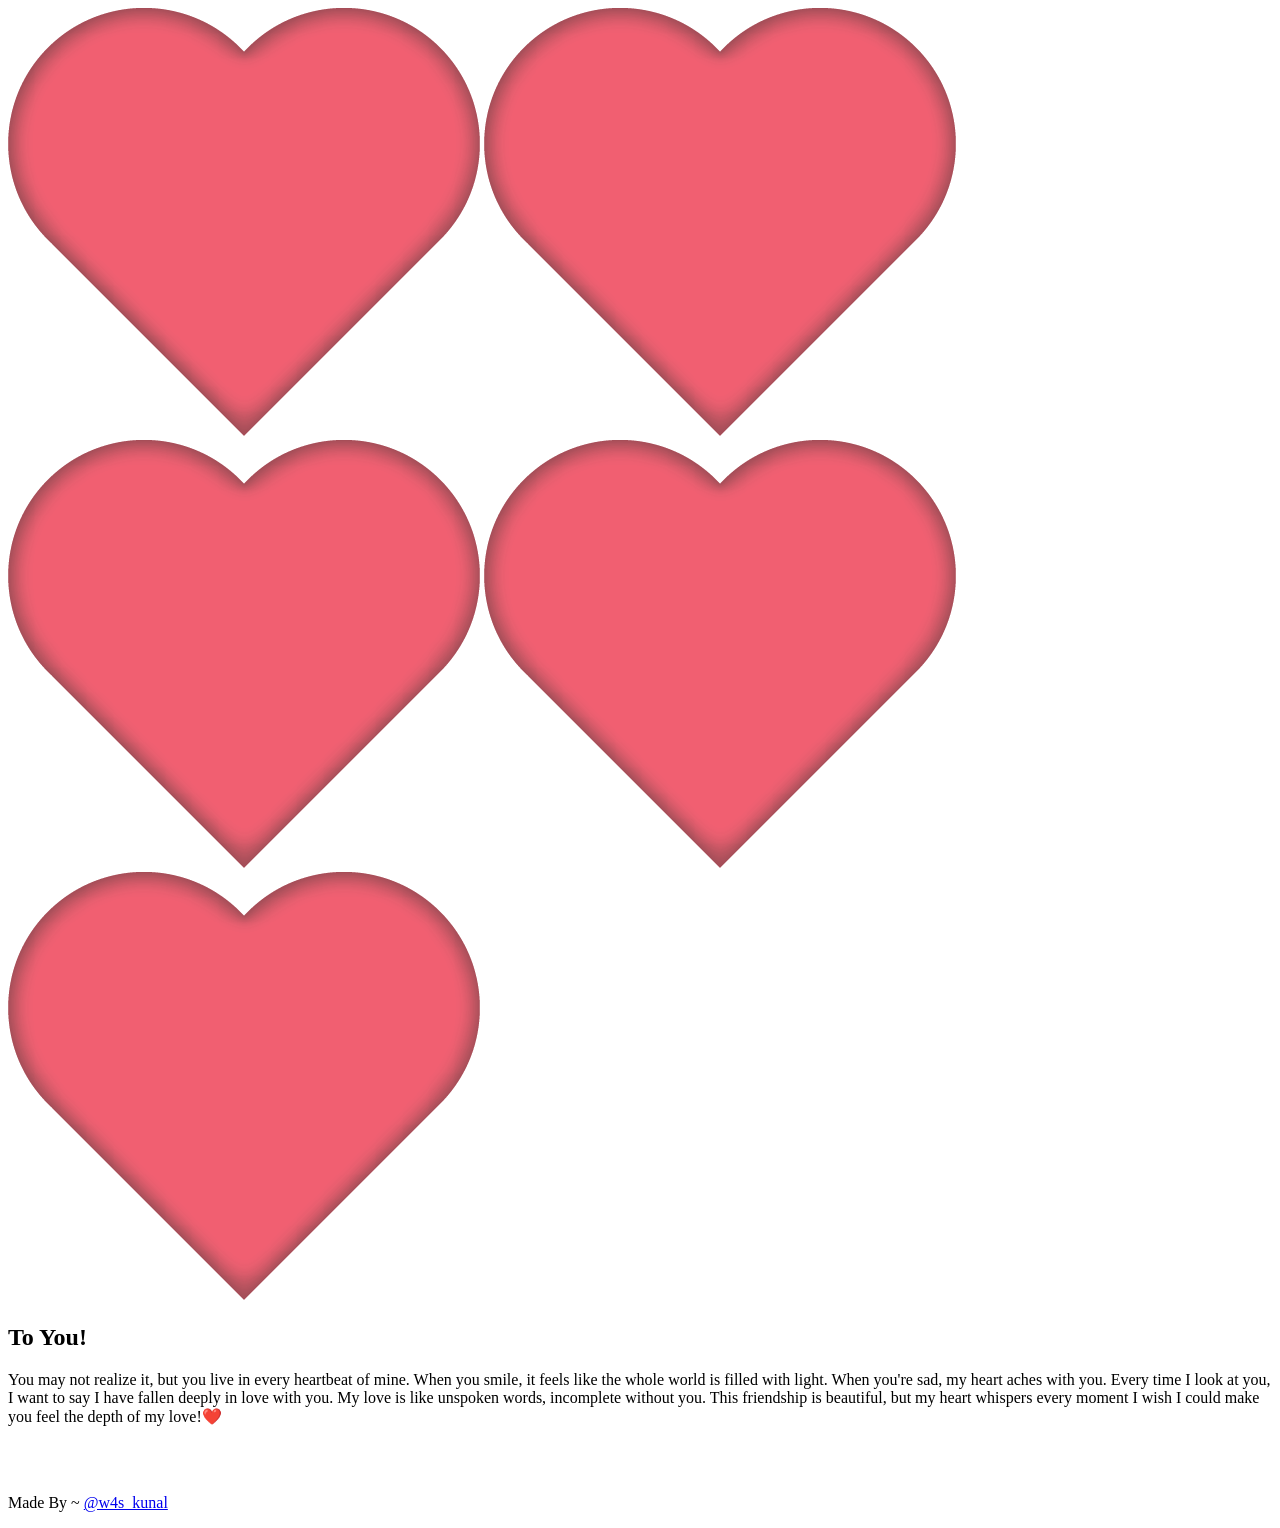
==== mail.html @ 3e8b0c9e "Add files via upload" ====
<!DOCTYPE html>
<html lang="en">
<head>
    <meta charset="UTF-8">
    <meta http-equiv="X-UA-Compatible" content="IE=edge">
    <meta name="viewport" content="width=device-width, initial-scale=1.0">
    <meta name="title" content="Surprise  | Kunal ">
    <meta name="github" content="https://github.com/ziddi-shop">
    <title>Surprise  | Kunal</title>
    <link rel="website icon" type="png" href="image/gift3.gif">
    <link rel="stylesheet" href="mail.css">
    <link href="https://fonts.googleapis.com/css2?family=Pacifico&display=swap" rel="stylesheet">
    <title>To You!</title>
</head>
<body>
    <div class="warpper preloading">
        <div class="box">
            <div class="mail">
                <div class="heart">
                    <img src="image/heart.png" alt="">
                    <img src="image/heart.png" alt="">
                    <img src="image/heart.png" alt="">
                    <img src="image/heart.png" alt="">
                    <img src="image/heart.png" alt="">
                </div>
                <div class="content">
                    <div class="title">
                        <h2>To You!</h2>
                    </div>
                    <p>
                        You may not realize it, but you live in every heartbeat of mine. 

When you smile, it feels like the whole world is filled with light. When you're sad, my heart aches with you. Every time I look at you, I want to say I have fallen deeply in love with you. 

My love is like unspoken words, incomplete without you. This friendship is beautiful, but my heart whispers every moment I wish I could make you feel the depth of my love!❤️
                    </p>
                    <div class="gifs_left">
                        <img id="heart__letter" src="https://media.giphy.com/media/YKUvclrGYmDKXwtphf/giphy.gif" alt="" class="animationOp">
                    </div>
                    <div class="gifs_right">
                        <img id="heart__letter" src="https://media.giphy.com/media/YKUvclrGYmDKXwtphf/giphy.gif" alt="" class="animationOp">
                    </div>
                </div>
            </div>
        </div>
        <div class="loader-wrapper">
            <div class="loader">
                <div class="inner one" style="--i:1;"></div>
                <div class="inner two" style="--i:1;"></div>
                <div class="inner three" style="--i:1;"></div>
                <div class="box-heart">
                    <div class="heartLoader"></div>
                </div>
            </div>
        </div>
    </div>

    <div id="copy">
		<p class="text-center text-white text-sm">Made By ~ <a
			href="https://www.instagram.com/w4s_kunal/">@w4s_kunal</a></p>
	  </div>
    
</body>
<script type="text/javascript" src="https://code.jquery.com/jquery-3.6.3.min.js"></script>
    <script>
        $(window).on('load', function(event){
        $('body').removeClass('preloading');
        $('.loader-wrapper').delay(1000).fadeOut('fast');
    });
    </script>
</html>
    <!-- Music Player Button -->
    <div class="music-btn" id="musicBtn">
        <i class="fa-solid fa-play"></i>
    </div>

    <script src="https://code.jquery.com/jquery-3.6.3.min.js"></script>
    <script>
        $(window).on('load', function(){
            $('body').removeClass('preloading');
            $('.loader-wrapper').delay(1000).fadeOut('fast');
        });

        // Music Player
        const audio = new Audio('my.mp3');
        const musicBtn = document.getElementById('musicBtn');
        let isPlaying = false;

        musicBtn.addEventListener('click', () => {
            isPlaying = !isPlaying;
            if (isPlaying) {
                audio.play();
                musicBtn.innerHTML = '<i class="fa-solid fa-pause"></i>';
                musicBtn.style.background = '#ff4d6d';
            } else {
                audio.pause();
                musicBtn.innerHTML = '<i class="fa-solid fa-play"></i>';
                musicBtn.style.background = '#ff69b4';
            }
        });
    </script>
    <script src="https://cdnjs.cloudflare.com/ajax/libs/font-awesome/6.3.0/js/all.min.js"></script>
</body>
</html>
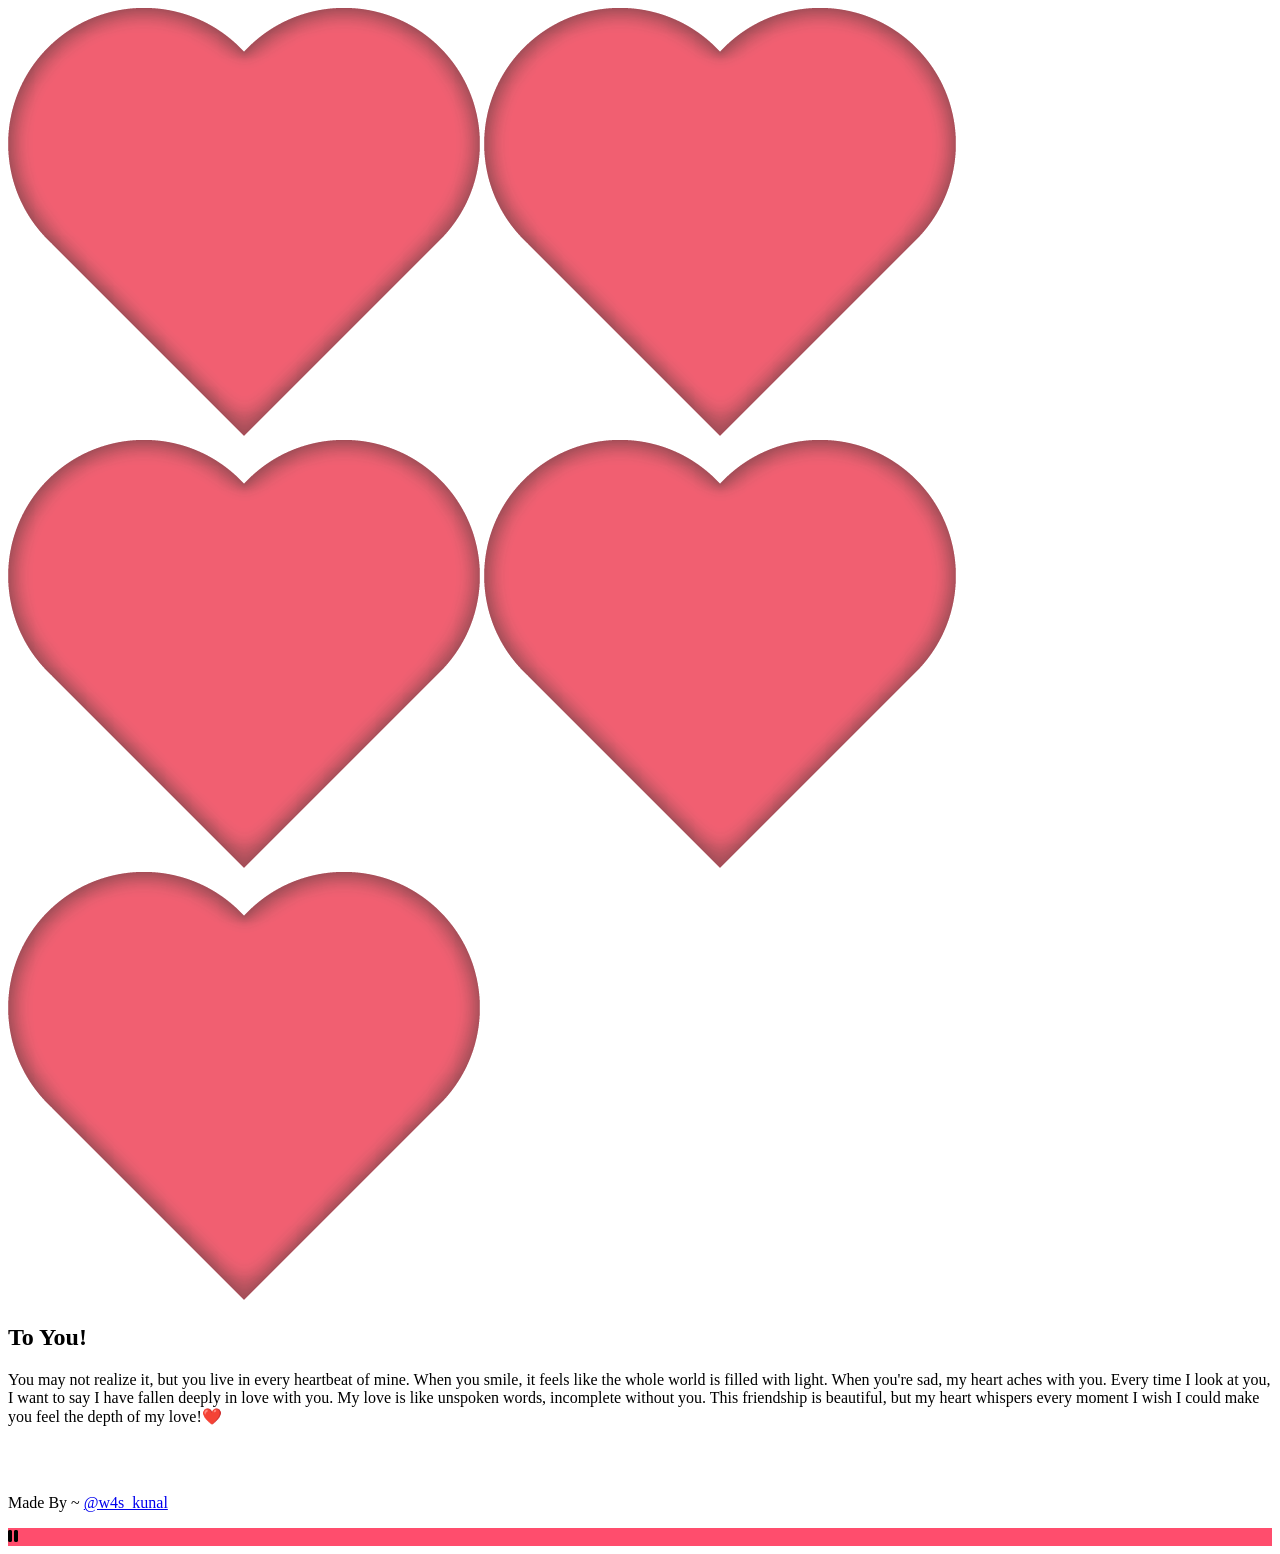
==== commit b3a91ac8: "Add files via upload" ====
--- a/mail.html
+++ b/mail.html
@@ -10,6 +10,7 @@
     <link rel="website icon" type="png" href="image/gift3.gif">
     <link rel="stylesheet" href="mail.css">
     <link href="https://fonts.googleapis.com/css2?family=Pacifico&display=swap" rel="stylesheet">
+    <link rel="stylesheet" href="https://cdnjs.cloudflare.com/ajax/libs/font-awesome/6.3.0/css/all.min.css" integrity="sha512-SzlrxWUlpfuzQ+pcUCosxcglQRNAq/DZjVsC0lE40xsADsfeQoEypE+enwcOiGjk/bSuGGKHEyjSoQ1zVisanQ==" crossorigin="anonymous" referrerpolicy="no-referrer" />
     <title>To You!</title>
 </head>
 <body>
@@ -58,17 +59,8 @@
     <div id="copy">
 		<p class="text-center text-white text-sm">Made By ~ <a
 			href="https://www.instagram.com/w4s_kunal/">@w4s_kunal</a></p>
-	  </div>
-    
-</body>
-<script type="text/javascript" src="https://code.jquery.com/jquery-3.6.3.min.js"></script>
-    <script>
-        $(window).on('load', function(event){
-        $('body').removeClass('preloading');
-        $('.loader-wrapper').delay(1000).fadeOut('fast');
-    });
-    </script>
-</html>
+	</div>
+
     <!-- Music Player Button -->
     <div class="music-btn" id="musicBtn">
         <i class="fa-solid fa-play"></i>
@@ -82,23 +74,100 @@
         });
 
         // Music Player
-        const audio = new Audio('my.mp3');
+        const audio = new Audio('happier_x_perfect.mp3');
+        let hasSeeked = false;
+
+        const setStartTime = () => {
+            if (!hasSeeked) {
+                // Check if we have a saved playback position from index.html
+                const savedTime = localStorage.getItem('audio_currentTime');
+                const wasPlaying = localStorage.getItem('audio_playing');
+
+                if (savedTime && wasPlaying === 'true') {
+                    audio.currentTime = parseFloat(savedTime);
+                } else if (audio.duration >= 205) {
+                    audio.currentTime = 205; // Default start time (3:25)
+                }
+                hasSeeked = true;
+            }
+        };
+
+        audio.addEventListener('loadedmetadata', setStartTime);
+        audio.addEventListener('loadeddata', setStartTime);
+        audio.addEventListener('canplay', setStartTime);
+
         const musicBtn = document.getElementById('musicBtn');
         let isPlaying = false;
 
-        musicBtn.addEventListener('click', () => {
-            isPlaying = !isPlaying;
-            if (isPlaying) {
-                audio.play();
+        const playAudio = () => {
+            if (isPlaying) return;
+            setStartTime();
+            audio.play().then(() => {
+                isPlaying = true;
+                // Double check if seek succeeded, but only if we didn't restore from index.html
+                const savedTime = localStorage.getItem('audio_currentTime');
+                if (!savedTime && audio.currentTime < 205 && audio.duration >= 205) {
+                    audio.currentTime = 205;
+                }
                 musicBtn.innerHTML = '<i class="fa-solid fa-pause"></i>';
                 musicBtn.style.background = '#ff4d6d';
-            } else {
+                removeInteractionListeners();
+                
+                // Clear the temporary transition storage so refresh starts at 3:25
+                localStorage.removeItem('audio_currentTime');
+                localStorage.removeItem('audio_playing');
+            }).catch(err => {
+                console.log("Autoplay prevented by browser, waiting for user gesture.", err);
+            });
+        };
+
+        // Try playing immediately after page loads and loader fades out
+        window.addEventListener('load', () => {
+            setTimeout(playAudio, 1200);
+        });
+
+        // Interaction Fallback: play on any click, touch, keypress, or scroll
+        const events = ['click', 'touchstart', 'mousedown', 'keydown', 'scroll'];
+        const handleInteraction = () => {
+            playAudio();
+        };
+        
+        const addInteractionListeners = () => {
+            events.forEach(event => {
+                document.addEventListener(event, handleInteraction, { once: true });
+            });
+        };
+
+        const removeInteractionListeners = () => {
+            events.forEach(event => {
+                document.removeEventListener(event, handleInteraction);
+            });
+        };
+
+        // Enable fallback listeners
+        addInteractionListeners();
+
+        // Control button click handler (manually toggle play/pause)
+        musicBtn.addEventListener('click', (e) => {
+            e.stopPropagation(); // prevent fallback interaction listener from firing
+            if (isPlaying) {
                 audio.pause();
+                isPlaying = false;
                 musicBtn.innerHTML = '<i class="fa-solid fa-play"></i>';
                 musicBtn.style.background = '#ff69b4';
+            } else {
+                isPlaying = false; // Reset to allow playAudio to execute
+                playAudio();
             }
         });
+
+        audio.addEventListener('ended', () => {
+            isPlaying = false;
+            musicBtn.innerHTML = '<i class="fa-solid fa-play"></i>';
+            musicBtn.style.background = '#ff69b4';
+            hasSeeked = false;
+            addInteractionListeners(); // Allow starting again on interaction if ended
+        });
     </script>
-    <script src="https://cdnjs.cloudflare.com/ajax/libs/font-awesome/6.3.0/js/all.min.js"></script>
 </body>
 </html>
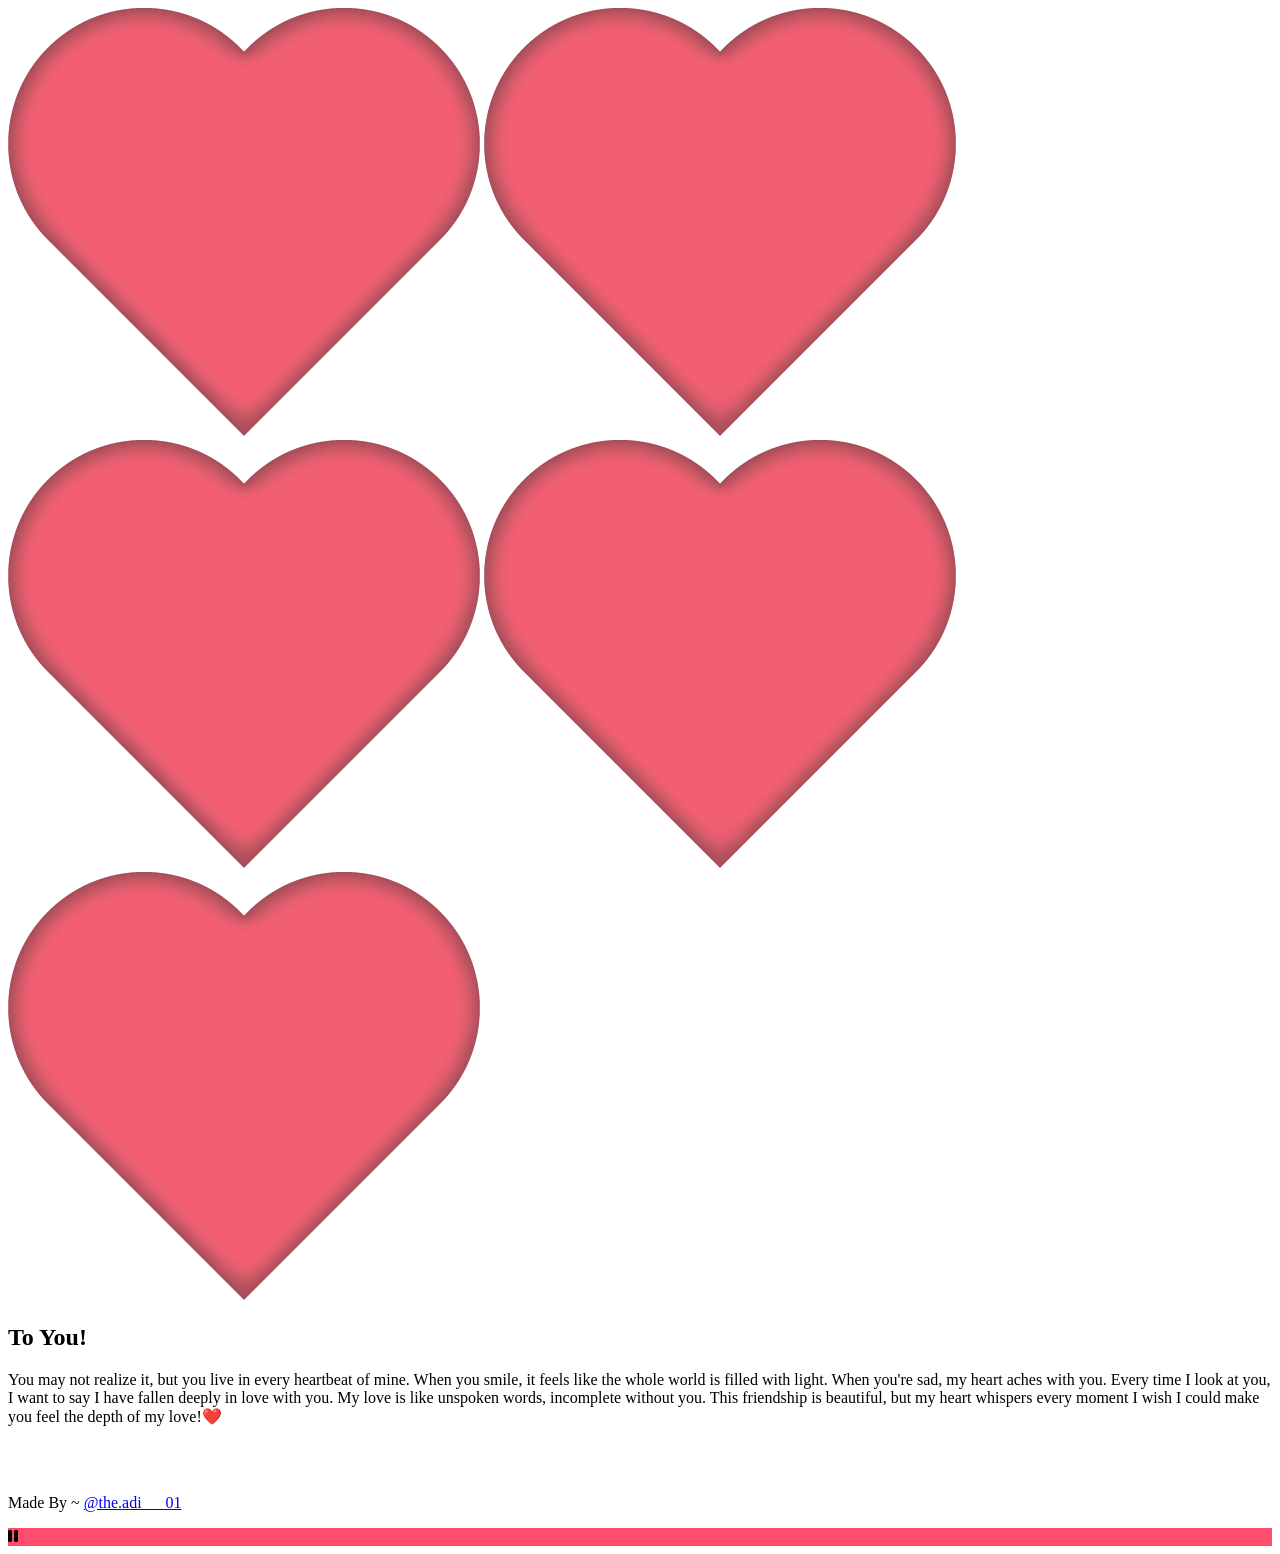
==== commit 8d6c6dea: "idk" ====
--- a/mail.html
+++ b/mail.html
@@ -6,7 +6,7 @@
     <meta name="viewport" content="width=device-width, initial-scale=1.0">
     <meta name="title" content="Surprise  | Kunal ">
     <meta name="github" content="https://github.com/ziddi-shop">
-    <title>Surprise  | Kunal</title>
+    <title>Surprise|Seerat</title>
     <link rel="website icon" type="png" href="image/gift3.gif">
     <link rel="stylesheet" href="mail.css">
     <link href="https://fonts.googleapis.com/css2?family=Pacifico&display=swap" rel="stylesheet">
@@ -58,7 +58,7 @@
 
     <div id="copy">
 		<p class="text-center text-white text-sm">Made By ~ <a
-			href="https://www.instagram.com/w4s_kunal/">@w4s_kunal</a></p>
+			href="https://www.instagram.com/w4s_kunal/">@the.adi___01</a></p>
 	</div>
 
     <!-- Music Player Button -->
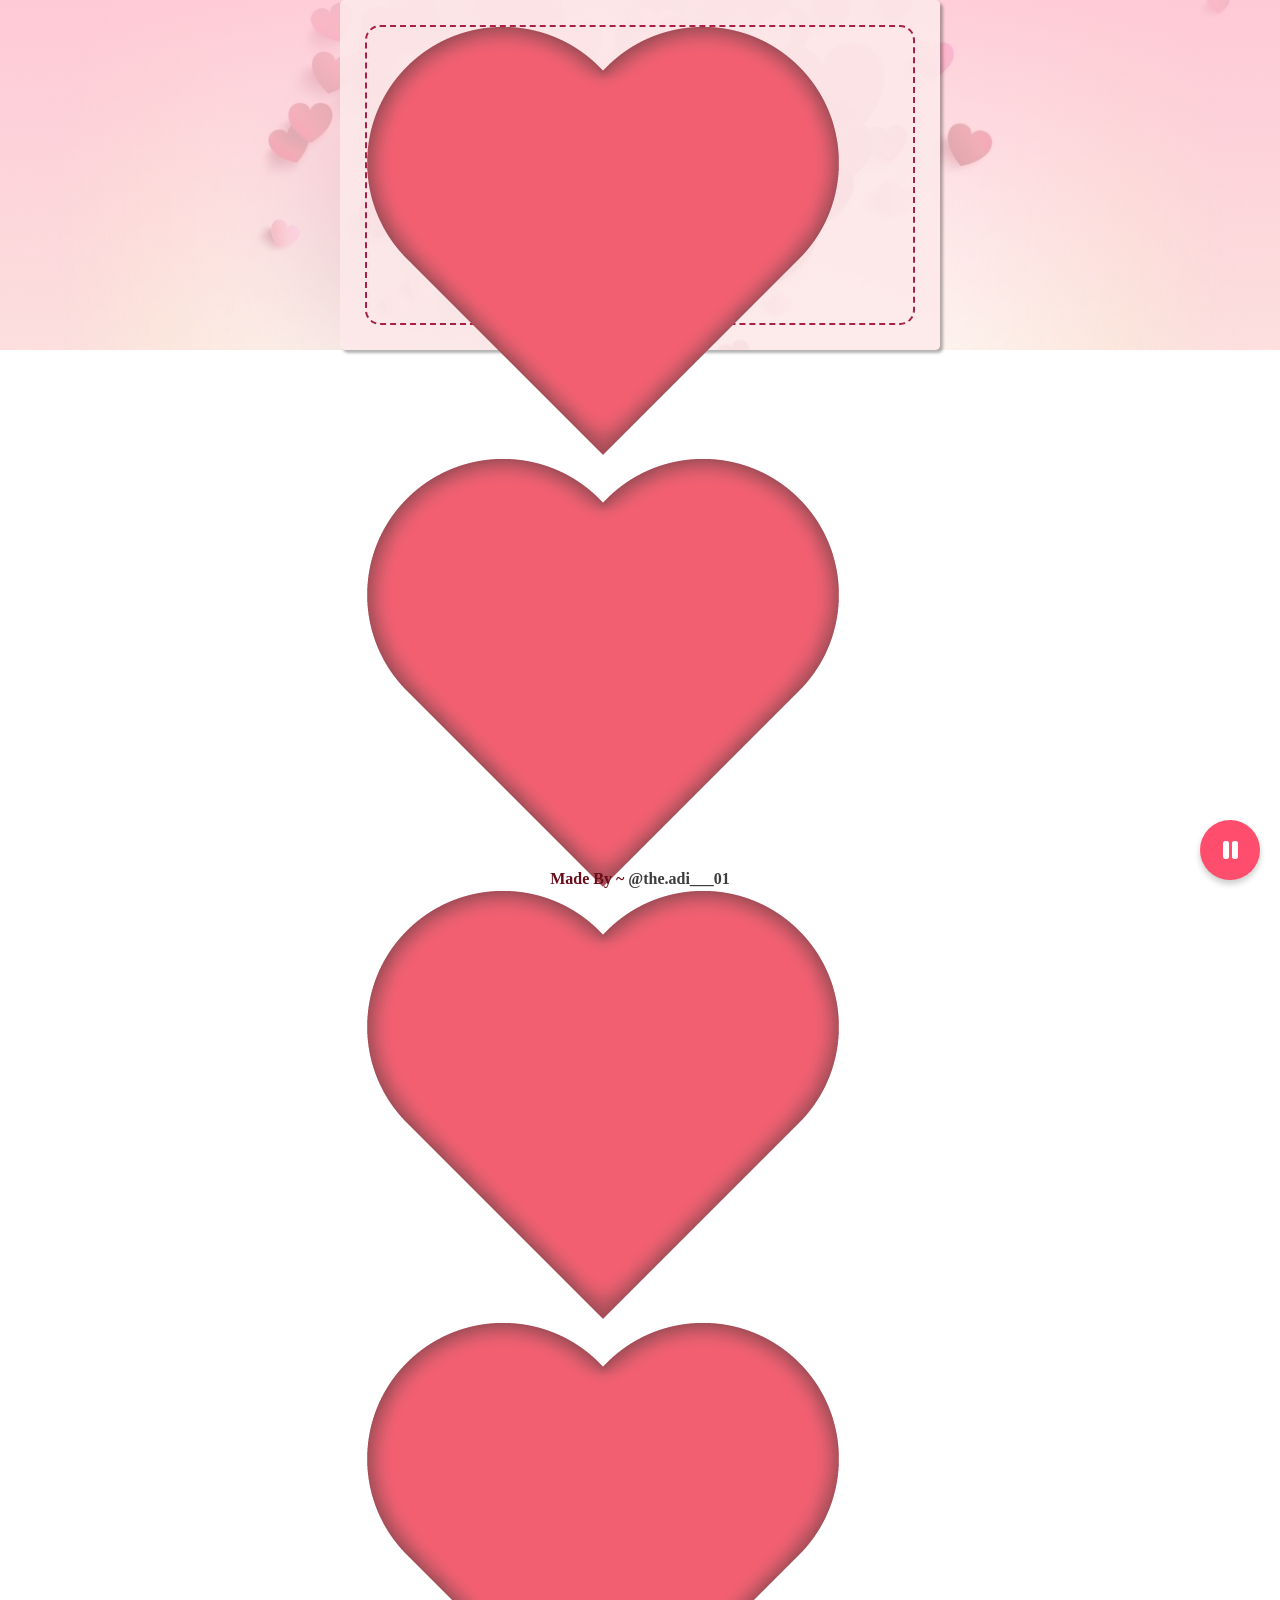
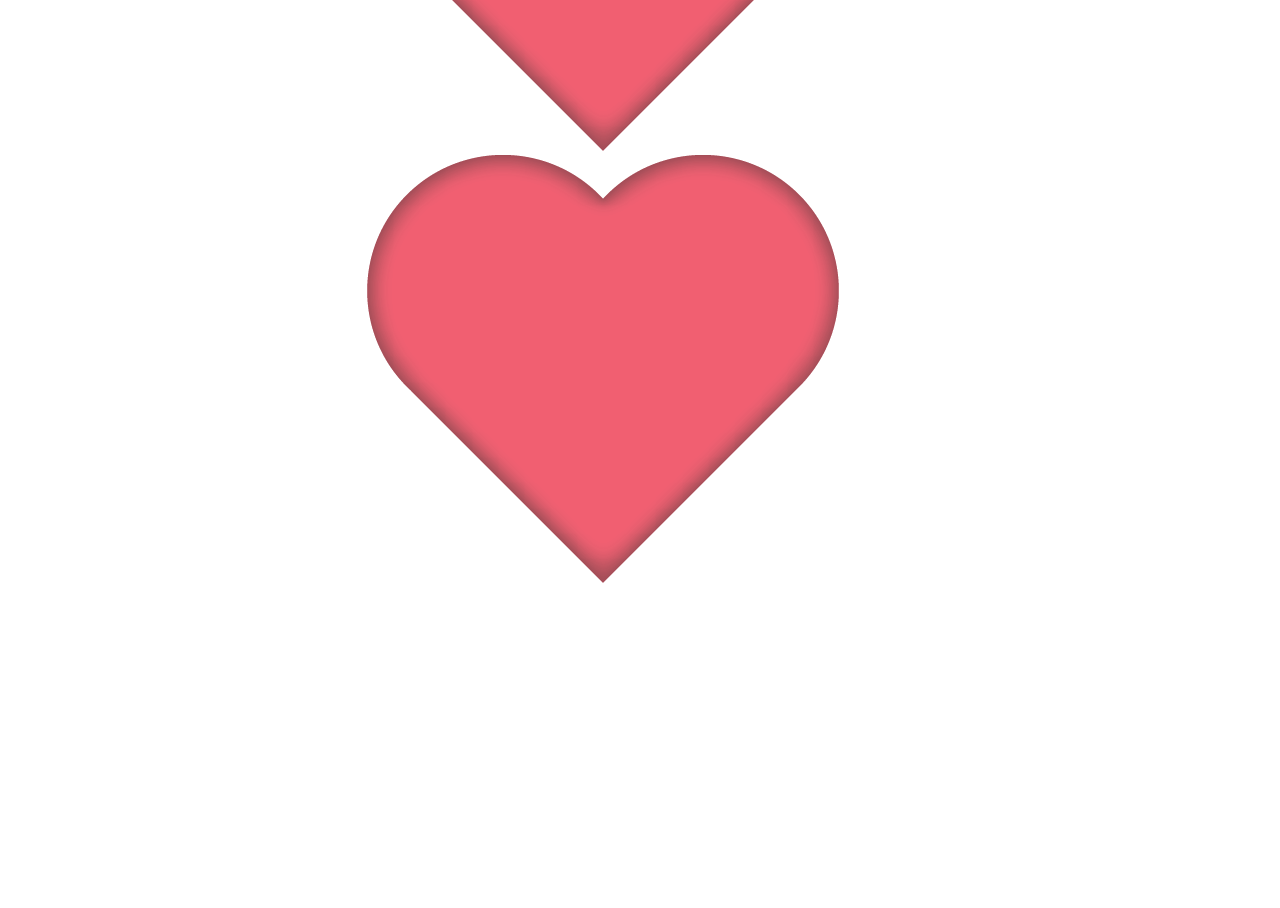
==== commit 53428f10: "Add files via upload" ====
--- a/mail.html
+++ b/mail.html
@@ -29,7 +29,7 @@
                         <h2>To You!</h2>
                     </div>
                     <p>
-                        You may not realize it, but you live in every heartbeat of mine. 
+                        sup kiddo, Its been 1 month of our journey together.... 
 
 When you smile, it feels like the whole world is filled with light. When you're sad, my heart aches with you. Every time I look at you, I want to say I have fallen deeply in love with you. 
 
--- a/mail.css
+++ b/mail.css
@@ -0,0 +1,401 @@
+@import url('https://fonts.googleapis.com/css2?family=Dancing+Script:wght@700&display=swap');
+
+* {
+    padding: 0;
+    margin: 0;
+    box-sizing: border-box;
+}
+
+.warpper {
+    width: 100%;
+    height: 100%;
+    background: linear-gradient(rgba(255, 204, 218, 0.9), rgba(255, 255, 255, 0.58)), url(image/bgrMail.jpg);
+    background-repeat: no-repeat;
+    background-size: cover;
+    background-position: center;
+    display: flex;
+    justify-content: center;
+    align-items: center;
+}
+
+.box {
+    position: relative;
+    width: 600px;
+    height: 350px;
+    background: rgba(253, 233, 234, 0.9);
+    border-radius: 5px;
+    box-shadow: 3px 3px 3px rgba(0, 0, 0, 0.3);
+    display: flex;
+    justify-content: center;
+    align-items: center;
+}
+
+.gifs_left {
+    position: absolute;
+    width: 92px;
+    bottom: -25px;
+    left: -16px;
+}
+
+.gifs_right {
+    position: absolute;
+    width: 92px;
+    top: -54px;
+    right: -33px;
+}
+
+.gifs_left img, .gifs_right img {
+    width: 100%;
+}
+
+.mail {
+    width: 550px;
+    height: 300px;
+    border: 2px dashed rgb(167, 32, 71);
+    border-radius: 15px;
+}
+
+.mail-heart {
+    position: absolute;
+    width: 100%;
+    height: 100%;
+}
+
+.mail-heart img:nth-child(1) {
+    position: absolute;
+    width: 50px;
+    transform: rotate(-25deg) translate(10px, 10px);
+}
+
+.mail-heart img:nth-child(2) {
+    position: absolute;
+    width: 30px;
+    transform: rotate(-5deg) translate(3px, 50px);
+}
+
+.mail-heart img:nth-child(3) {
+    position: absolute;
+    width: 30px;
+    transform: rotate(5deg) translate(70px, 5px);
+}
+
+.mail-heart img:nth-child(4) {
+    position: absolute;
+    width: 50px;
+    right: 60px;
+    bottom: 60px;
+    transform: rotate(25deg);
+}
+
+.mail-heart img:nth-child(5) {
+    position: absolute;
+    width: 30px;
+    right: 110px;
+    bottom: 80px;
+    transform: rotate(5deg);
+}
+
+.content {
+    position: relative;
+    width: 100%;
+    height: 100%;
+}
+
+.content .title {
+    display: flex;
+    justify-content: center;
+    align-items: center;
+    width: 100%;
+    height: 50px;
+    overflow: hidden;
+}
+
+.content .title h2 {
+    font-family: 'Dancing Script', cursive;
+    font-size: 35px;
+    color: rgb(181, 12, 17);
+    opacity: 0;
+    transform: translateY(-40px);
+    transition: 2s;
+}
+
+.warpper.active .title h2 {
+    opacity: 1;
+    transform: translateY(0px);
+}
+
+.content p {
+    padding: 0px 45px;
+    font-size: 20px;
+    font-family: 'Dancing Script', cursive;
+    opacity: 0;
+    transition: all 1s;
+}
+
+.warpper.active .content p {
+    animation: text1 2s forwards ease-in-out;
+}
+
+@keyframes text1 {
+    0% {
+        opacity: 0;
+    }
+    100% {
+        opacity: 1;
+    }
+}
+
+.loader-wrapper {
+    position: fixed;
+    width: 100%;
+    height: 100%;
+    background: #fff;
+    top: 0;
+    left: 0;
+    z-index: 100000000000;
+}
+
+.loader {
+    position: absolute;
+    top: 50%;
+    left: 50%;
+    width: 200px;
+    height: 200px;
+    border-radius: 50%;
+    perspective: 800px;
+    display: flex;
+    justify-content: center;
+    align-items: center;
+    transform: translate(-50%, -50%);
+}
+
+.loader-box-heart {
+    width: 100%;
+    height: 100%;
+    display: flex;
+    justify-content: center;
+    align-items: center;
+    animation: loaderElectron 0.5s alternate infinite;
+    z-index: -1;
+}
+
+.heartLoader {
+    position: absolute;
+    background: url('image/traitym.png');
+    background-size: cover;
+    width: 120px;
+    height: 120px;
+    filter: drop-shadow(0 0 10px red) drop-shadow(0 0 40px red) drop-shadow(0 0 60px red);
+}
+
+@keyframes loaderElectron {
+    0% {
+        transform: scale(0.9);
+    }
+    100% {
+        transform: scale(1.1);
+    }
+}
+
+.inner {
+    position: absolute;
+    box-sizing: border-box;
+    width: 100%;
+    height: 100%;
+    border-radius: 50%;
+}
+
+.inner.one {
+    left: 0%;
+    top: 0%;
+    animation: rotate-one calc(var(--i) * 1s) linear infinite;
+    border-bottom: 4px solid red;
+    border-right: 4px solid red;
+    filter: drop-shadow(0 0 5px red) drop-shadow(0 0 5px red);
+}
+
+.inner.one::before {
+    position: absolute;
+    content: '';
+    background: url('image/traitym.png');
+    background-size: cover;
+    width: 30px;
+    height: 30px;
+    z-index: 10000000s;
+    top: 40%;
+    transform: translate(-50%, 30%);
+}
+
+.inner.two {
+    right: 0%;
+    top: 0%;
+    animation: rotate-two calc(var(--i) * 1s) linear infinite;
+    border-right: 4px solid red;
+    border-top: 4px solid red;
+    filter: drop-shadow(0 0 5px red) drop-shadow(0 0 5px red);
+}
+
+.inner.two::before {
+    position: absolute;
+    content: '';
+    background: url('image/traitym.png');
+    background-size: cover;
+    width: 30px;
+    height: 30px;
+    right: 50%;
+    bottom: 0;
+    transform: translate(30%, 50%);
+}
+
+.inner.three {
+    right: 0%;
+    bottom: 0%;
+    animation: rotate-three calc(var(--i) * 1s) linear infinite;
+    border-top: 4px solid red;
+    border-left: 4px solid red;
+    filter: drop-shadow(0 0 5px red) drop-shadow(0 0 10px red);
+}
+
+.inner.three::before {
+    position: absolute;
+    background: url('image/traitym.png');
+    background-size: cover;
+    width: 30px;
+    height: 30px;
+    content: '';
+    right: 2px;
+    top: 50%;
+    transform: translate(50%, -120%);
+}
+
+@keyframes rotate-one {
+    0% {
+        transform: rotateX(35deg) rotateY(-45deg) rotateZ(0deg);
+    }
+    100% {
+        transform: rotateX(35deg) rotateY(-45deg) rotateZ(360deg);
+    }
+}
+
+@keyframes rotate-two {
+    0% {
+        transform: rotateX(50deg) rotateY(10deg) rotateZ(0deg);
+    }
+    100% {
+        transform: rotateX(50deg) rotateY(10deg) rotateZ(360deg);
+    }
+}
+
+@keyframes rotate-three {
+    0% {
+        transform: rotateX(35deg) rotateY(55deg) rotateZ(0deg);
+    }
+    100% {
+        transform: rotateX(35deg) rotateY(55deg) rotateZ(360deg);
+    }
+}
+
+#copy {
+  position: fixed;
+  bottom: 12px;
+  left: 50%;
+  transform: translateX(-50%);
+  font-size: 1rem;
+}
+
+#copy a {
+  text-decoration: none;
+  color: #191919d7;
+}
+
+#copy p {
+  color: #6a0c1a;
+  text-align: center;
+  font-weight: 700;
+  cursor: pointer;
+}
+
+
+@media screen and (max-width: 658px) {
+    .box {
+        position: relative;
+        width: 307px;
+        height: 432px;
+        background: rgba(253, 233, 234, 0.9);
+        border-radius: 5px;
+        box-shadow: 3px 3px 3px rgba(0, 0, 0, 0.3);
+        display: flex;
+        justify-content: center;
+        padding: 24px;
+        align-items: center;
+    }
+
+    .gifs_left {
+        position: absolute;
+        width: 92px;
+        bottom: -16px;
+        left: -37px;
+    }
+
+    .gifs_right {
+        position: absolute;
+        width: 92px;
+        top: -34px;
+        right: -33px;
+    }
+
+    .mail {
+        width: 550px;
+        height: 407px;
+        border: 2px dashed rgb(167, 32, 71);
+        border-radius: 15px;
+    }
+
+    .content .title h2 {
+        font-family: 'Dancing Script', cursive;
+        font-size: 2rem;
+        color: rgb(181, 12, 17);
+        opacity: 0;
+        transform: translateY(-40px);
+        transition: 2s;
+    }
+
+    .warpper.active .title h2 {
+        opacity: 1;
+        transform: translateY(1px);
+    }
+
+    .content p {
+        padding: 21px 40px;
+        font-size: 1rem;
+        font-family: 'Dancing Script', cursive;
+        opacity: 0;
+        transition: all 1s;
+    }
+
+    .gifs_left {
+        position: absolute;
+        width: 92px;
+        bottom: -69px;
+        left: -37px;
+    }
+}
+.music-btn {
+    position: fixed;
+    bottom: 20px;
+    right: 20px;
+    width: 60px;
+    height: 60px;
+    background: #ff69b4;
+    border-radius: 50%;
+    display: flex;
+    align-items: center;
+    justify-content: center;
+    cursor: pointer;
+    box-shadow: 0px 4px 6px rgba(0, 0, 0, 0.2);
+    transition: transform 0.3s ease, background 0.3s ease;
+}
+.music-btn i {
+    font-size: 24px;
+    color: white;
+}
